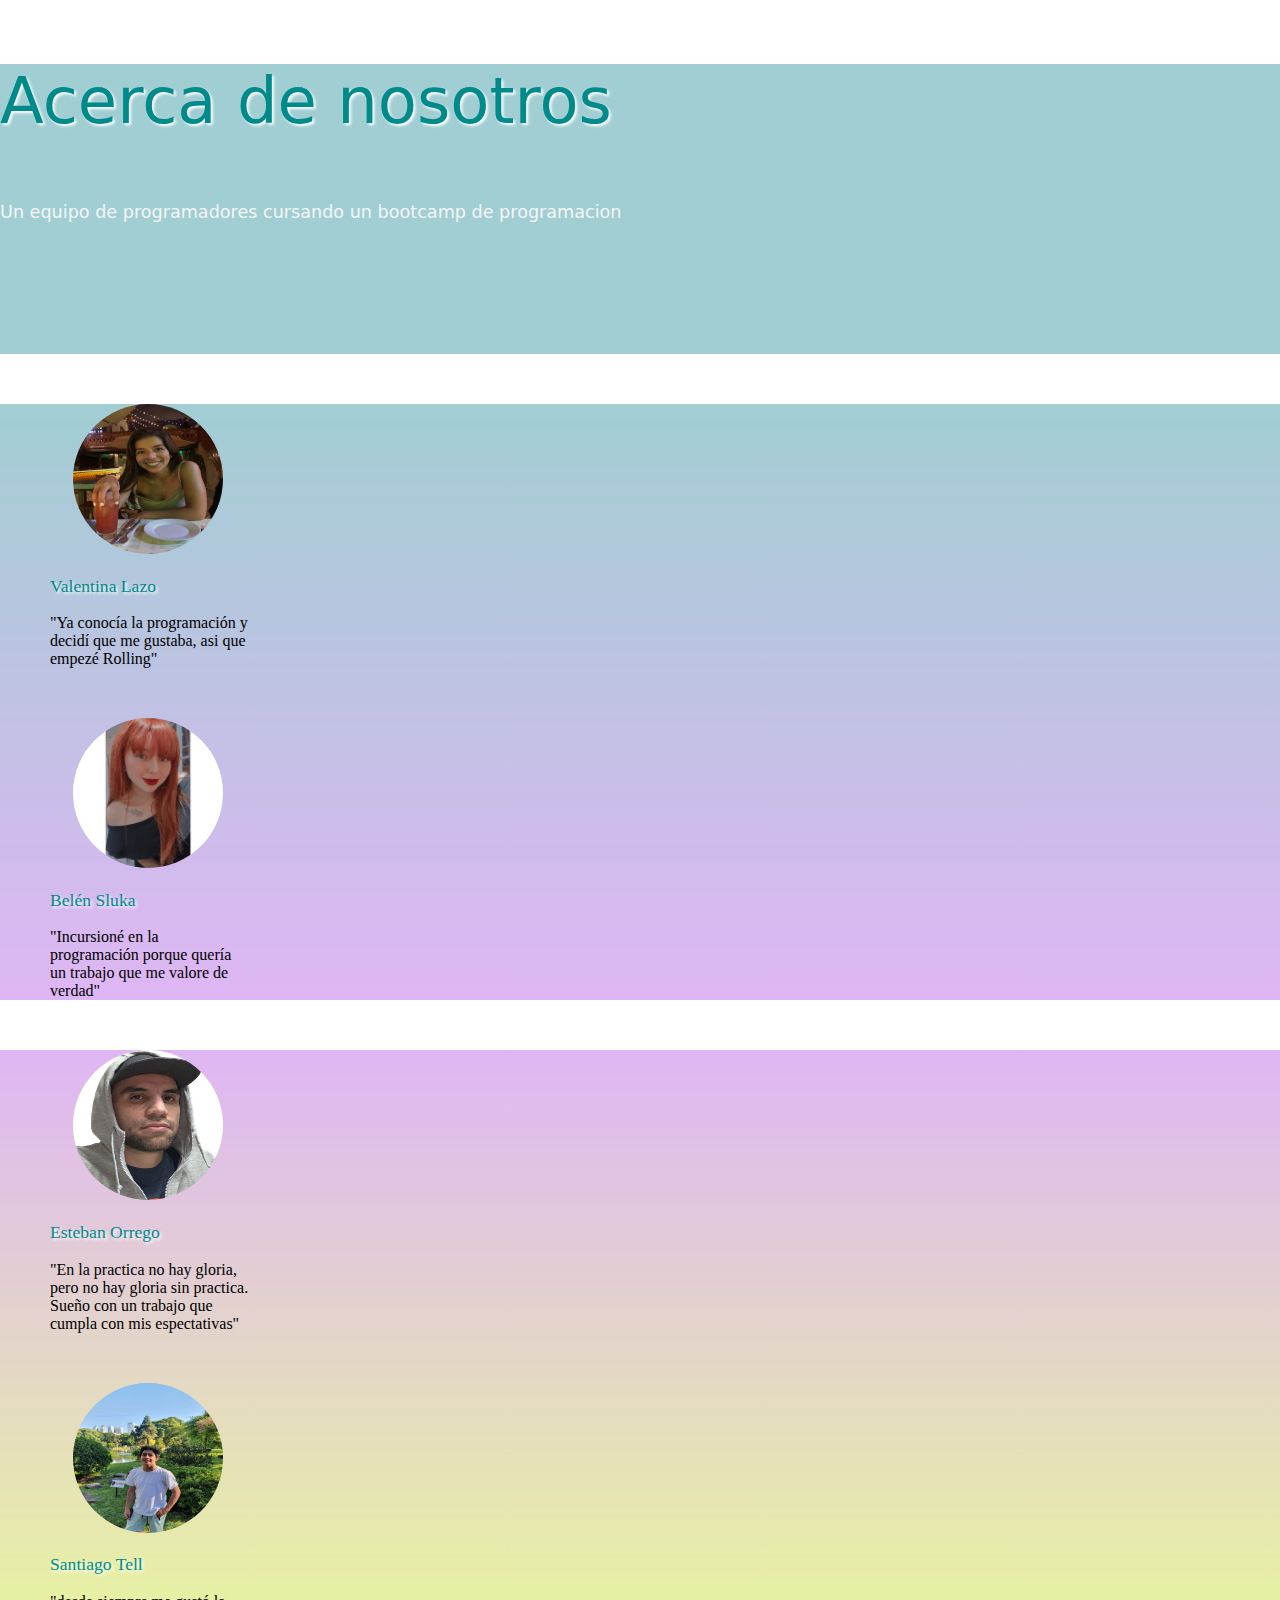
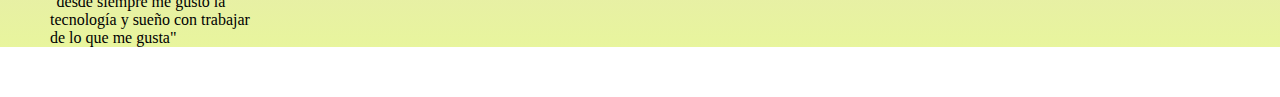
==== AboutUs.html @ 84b4ed23 "agrego-about-us" ====
<!DOCTYPE html>
<html lang="en">

<head>
    <meta charset="UTF-8">
    <meta http-equiv="X-UA-Compatible" content="IE=edge">
    <meta name="viewport" content="width=device-width, initial-scale=1.0">
    <link href="https://cdn.jsdelivr.net/npm/bootstrap@5.0.2/dist/css/bootstrap.min.css" rel="stylesheet"
        integrity="sha384-EVSTQN3/azprG1Anm3QDgpJLIm9Nao0Yz1ztcQTwFspd3yD65VohhpuuCOmLASjC" crossorigin="anonymous">
    <link rel="stylesheet" href="AboutUs.css">
    <link rel="icon" type="image/png" href="">
    <title>Mercado Liebre</title>
</head>

<body>
    <!-- NAVBAR -->

    <!-- NAVBAR -->



    <!-- ABOUT US -->

    <section class="acerca-de-nosotros d-flex align-items-center justify-content-center flex-column">
        <P id="section-title">Acerca de nosotros</P>
        <p id="section-subtitle">Un equipo de programadores cursando un bootcamp de programacion</p>
    </section>

    <section class="nosotros d-flex pt-5 justify-content-center">
        <div class="miembros-caja">
            <img src="./img/WhatsApp Image 2022-10-18 at 15.09.11.jpeg" alt="foto Vale" class="equipo-fotos">
            <p class="text-center mt-1 texto-chicos">Valentina Lazo</p>
            <p class="text-center">"Ya conocía la programación y decidí que me gustaba, asi que empezé Rolling"</p>
        </div>
        <div class="miembros-caja">
            <img src="./img/WhatsApp Image 2022-10-18 at 22.09.18.jpeg" alt="foto Belu" class="equipo-fotos">
            <p class="text-center mt-1 texto-chicos">Belén Sluka</p>
            <p class="text-center">"Incursioné en la programación porque quería un trabajo que me valore de verdad"</p>
        </div>
    </section>
    <section class="nosotros2 d-flex justify-content-center">
        <div class="miembros-caja">
            <img src="./img/WhatsApp Image 2022-10-19 at 21.40.31.jpeg" alt="foto Steve" class="equipo-fotos">
            <p class="text-center mt-1 texto-chicos">Esteban Orrego</p>
            <p class="text-center">"En la practica no hay gloria, pero no hay gloria sin practica. Sueño con un trabajo
                que cumpla con mis espectativas"</p>
        </div>
        <div class="miembros-caja">
            <img src="./img/WhatsApp Image 2022-07-31 at 04.54.52.jpeg" alt="foto Santi" class="equipo-fotos">
            <p class="text-center mt-1 texto-chicos">Santiago Tell</p>
            <p class="text-center">"desde siempre me gustó la tecnología y sueño con trabajar de lo que me gusta"</p>
        </div>
    </section>

    <!-- ABOUT US -->




    <script src="https://cdn.jsdelivr.net/npm/@popperjs/core@2.9.2/dist/umd/popper.min.js"
        integrity="sha384-IQsoLXl5PILFhosVNubq5LC7Qb9DXgDA9i+tQ8Zj3iwWAwPtgFTxbJ8NT4GN1R8p"
        crossorigin="anonymous"></script>
    <script src="https://cdn.jsdelivr.net/npm/bootstrap@5.0.2/dist/js/bootstrap.min.js"
        integrity="sha384-cVKIPhGWiC2Al4u+LWgxfKTRIcfu0JTxR+EQDz/bgldoEyl4H0zUF0QKbrJ0EcQF"
        crossorigin="anonymous"></script>
</body>

</html>
---- AboutUs.css ----
body {
    margin: 0%;
    padding: 0%;
    font-family: Cambria, Cochin, Georgia, Times, 'Times New Roman', serif;
}

.acerca-de-nosotros {
    height: 290px;
    background-color:#A1CED3;

}

#section-title{
    font-size: 4rem;
    font-family: system-ui, -apple-system, BlinkMacSystemFont, 'Segoe UI', Roboto, Oxygen, Ubuntu, Cantarell, 'Open Sans', 'Helvetica Neue', sans-serif;
    font-weight: 450;
    color: #008a8a;
    text-shadow: 2px 2px 3px rgb(255, 255, 255);

}

#section-subtitle {
    font-size: 1.1rem;
    font-weight: 200;
    color: whitesmoke;
    font-family: system-ui, -apple-system, BlinkMacSystemFont, 'Segoe UI', Roboto, Oxygen, Ubuntu, Cantarell, 'Open Sans', 'Helvetica Neue', sans-serif;
}

.nosotros {
    background: #dfb6f4;
background: linear-gradient(0deg, rgba(223,182,244,1) 0%, rgba(161,206,211,1) 100%);
}
.nosotros2 {
background: rgb(232,245,157);
background: linear-gradient(0deg, rgba(232,245,157,1) 0%, rgba(223,182,244,1) 100%);
}

.miembros-caja {
    width: 200px;
    margin: 50px;
}

.equipo-fotos {
    width: 150px;
    height: 150px;
    margin-left: 23px;
    border-radius: 50%;
}

.texto-chicos {
    font-weight: 450;
    color: darkcyan;
    text-shadow: 2px 2px 3px rgb(255, 255, 255);
    font-size: 1.1rem;
}

@media (max-width: 426px) {
    .miembros-caja {
        margin: 0px;
    }
    .acerca-de-nosotros {
        text-align: center;
    }
    .nosotros {
        display: flex;
        flex-direction: column;
        align-items: center;
    }
    .nosotros2 {
        display: flex;
        flex-direction: column;
        align-items: center;
    }
}
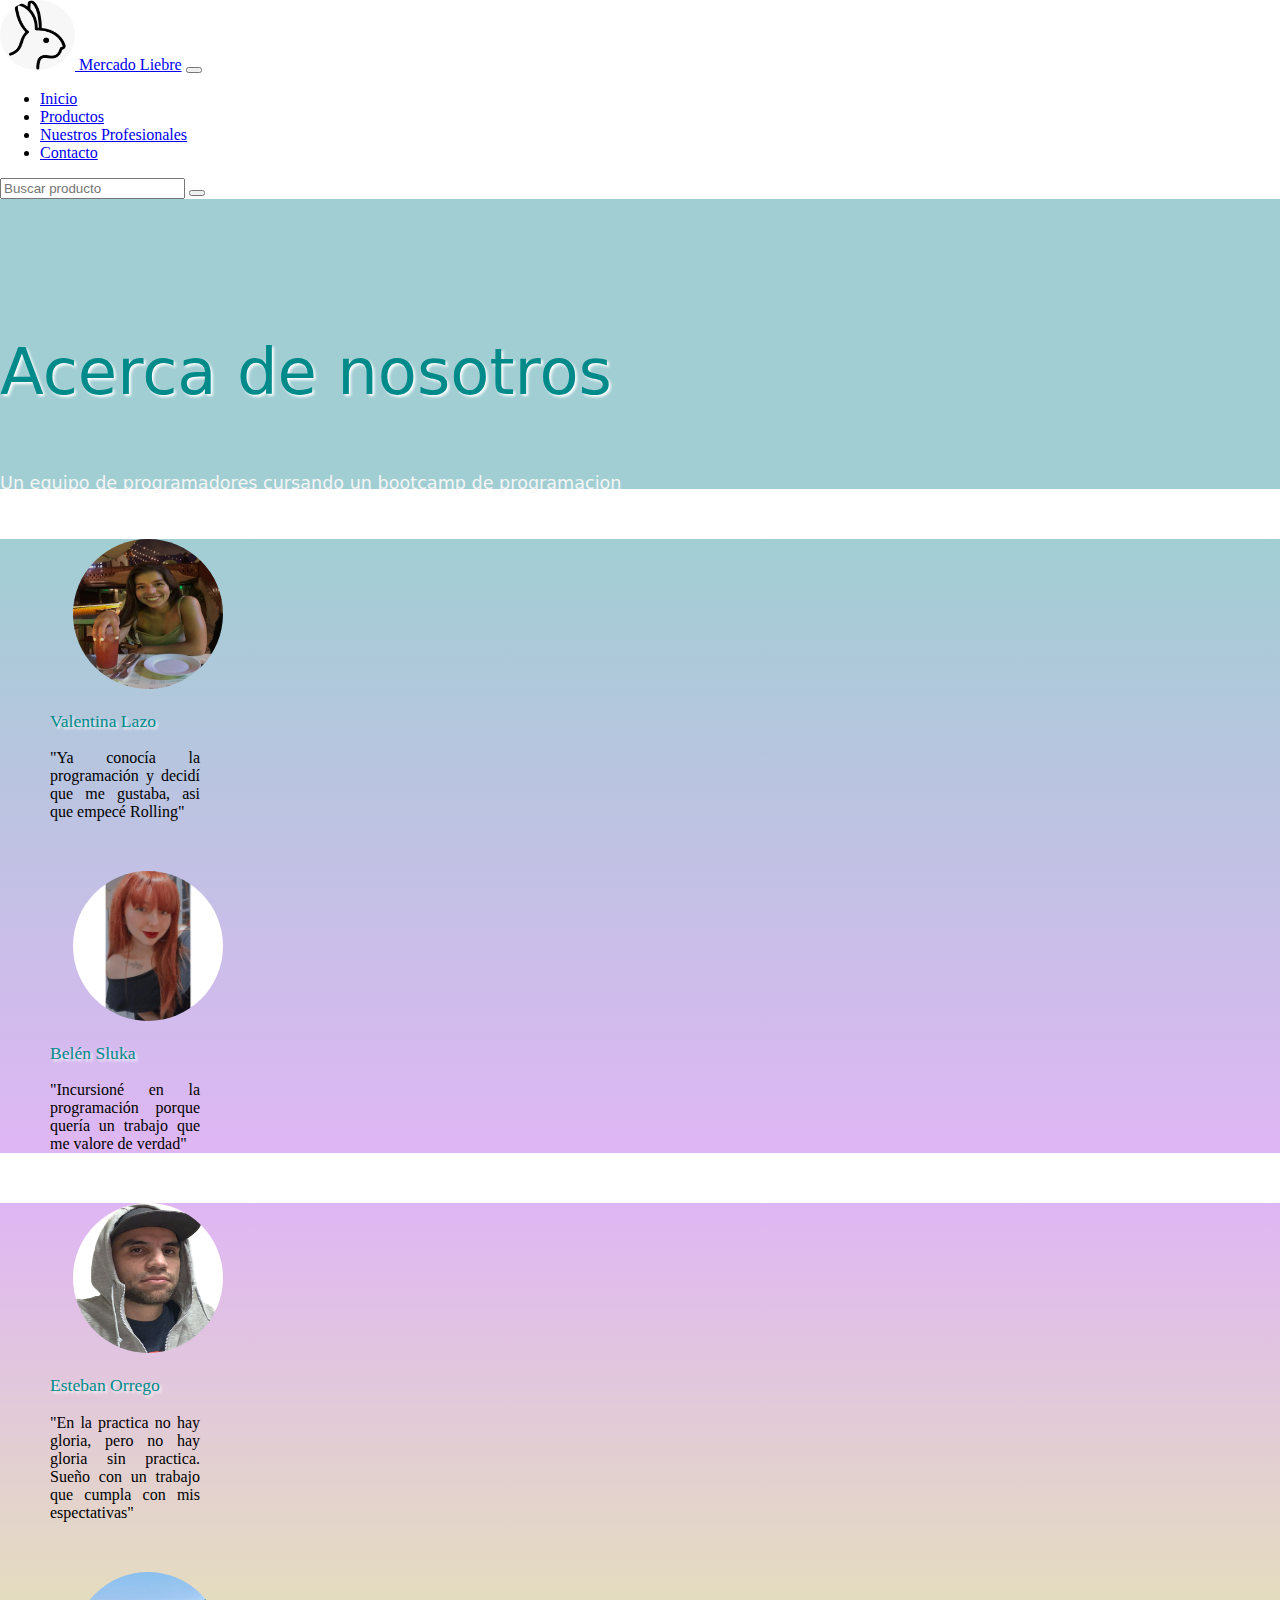
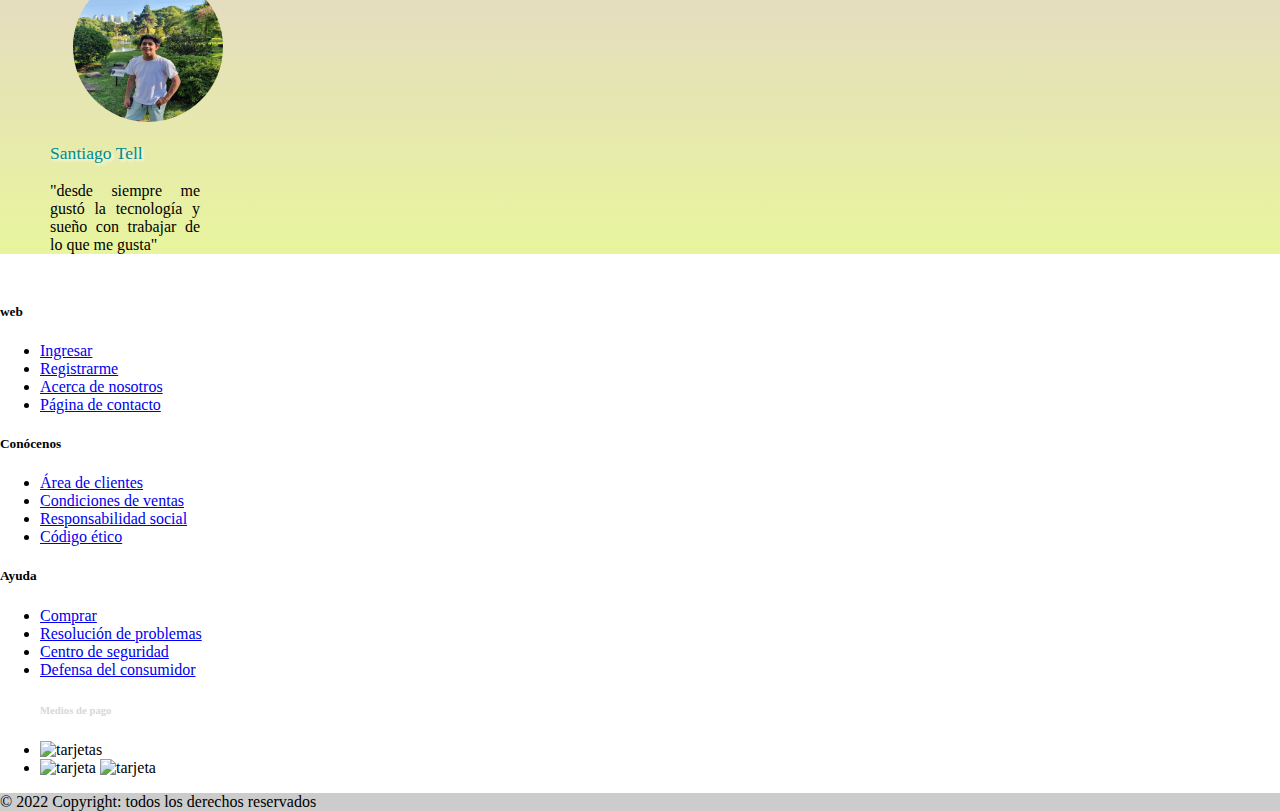
==== commit de42d88f: "links" ====
--- a/AboutUs.html
+++ b/AboutUs.html
@@ -7,30 +7,74 @@
     <meta name="viewport" content="width=device-width, initial-scale=1.0">
     <link href="https://cdn.jsdelivr.net/npm/bootstrap@5.0.2/dist/css/bootstrap.min.css" rel="stylesheet"
         integrity="sha384-EVSTQN3/azprG1Anm3QDgpJLIm9Nao0Yz1ztcQTwFspd3yD65VohhpuuCOmLASjC" crossorigin="anonymous">
+    <script src="https://kit.fontawesome.com/35223ba9d9.js" crossorigin="anonymous"></script>
     <link rel="stylesheet" href="AboutUs.css">
-    <link rel="icon" type="image/png" href="">
+    <link rel="stylesheet" href="index.css">
     <title>Mercado Liebre</title>
+    <link rel="shortcut icon" href=".//img/PHOTO-2022-10-20-16-53-56.jpg" type="image/png" sizes="64">
 </head>
 
 <body>
-    <!-- NAVBAR -->
-
-    <!-- NAVBAR -->
+<!-- Navbar -->
+<nav class="navbar fixed-top navbar-expand-lg navbar-dark p-md-3">
+    <div class="container-fluid">
+        <a class="navbar-brand" href="Index.html">
+            <img src=".//img/PHOTO-2022-10-20-16-53-56.jpg"
+                alt="logo" class="logo img-thumbnail" width="75px" height="70px">
+        </a>
+        <a class="navbar-brand" href="#">Mercado Liebre</a>
+        <button class="navbar-toggler" type="button" data-bs-toggle="collapse"
+            data-bs-target="#navbarSupportedContent" aria-controls="navbarSupportedContent" aria-expanded="false"
+            aria-label="Toggle navigation">
+            <span class="navbar-toggler-icon"></span>
+        </button>
+        <div class="collapse navbar-collapse" id="navbarSupportedContent">
+            <ul class="navbar-nav me-auto mb-2 mb-lg-0">
+                <li class="nav-item">
+                    <a class="nav-link active" aria-current="page" href="#">Inicio</a>
+                </li>
+                <li class="nav-item">
+                    <a class="nav-link" href="./store-products.html">Productos</a>
+                </li>
+                <li class="nav-item">
+                    <a class="nav-link" href="./AboutUs.html">Nuestros Profesionales</a>
+                </li>
+                <li class="nav-item">
+                    <a class="nav-link" href="./Contacto.html">Contacto</a>
+                </li>
+            </ul>
+            <form class="d-flex my-3" role="search">
+                <input class="form-control me-2" type="search" placeholder="Buscar producto" aria-label="Buscar">
+                <button class="btn btn-outline-light" type="submit">
+                    <i class="fa-solid fa-magnifying-glass"></i></button>
+            </form>
+            <div id="mostrarLogueo" class="m-auto d-flex">
+
+            </div>
+        </div>
+
+        <!-- <i class="fa-thin fa-paw-simple"></i> -->
+    </div>
+</nav>
+    <!-- Navbar -->
 
 
 
     <!-- ABOUT US -->
-
     <section class="acerca-de-nosotros d-flex align-items-center justify-content-center flex-column">
-        <P id="section-title">Acerca de nosotros</P>
-        <p id="section-subtitle">Un equipo de programadores cursando un bootcamp de programacion</p>
+        <br>
+        <br>
+        <br>
+        <br>
+        <P id="section-title" class="text-center">Acerca de nosotros</P>
+        <p id="section-subtitle" class="text-center">Un equipo de programadores cursando un bootcamp de programacion</p>
     </section>
 
     <section class="nosotros d-flex pt-5 justify-content-center">
         <div class="miembros-caja">
             <img src="./img/WhatsApp Image 2022-10-18 at 15.09.11.jpeg" alt="foto Vale" class="equipo-fotos">
             <p class="text-center mt-1 texto-chicos">Valentina Lazo</p>
-            <p class="text-center">"Ya conocía la programación y decidí que me gustaba, asi que empezé Rolling"</p>
+            <p class="text-center">"Ya conocía la programación y decidí que me gustaba, asi que empecé Rolling"</p>
         </div>
         <div class="miembros-caja">
             <img src="./img/WhatsApp Image 2022-10-18 at 22.09.18.jpeg" alt="foto Belu" class="equipo-fotos">
@@ -55,8 +99,147 @@
     <!-- ABOUT US -->
 
 
-
-
+    <!-- Footer -->
+    <footer class="bg-dark text-center text-white">
+        <!-- Grid container -->
+        <div class="container p-4">
+            <!-- Section: Social media -->
+            <section class="mb-4">
+                <!-- Facebook -->
+                <a class="btn btn-outline-light btn-floating m-1" href="#!" role="button"><i
+                        class="fab fa-facebook-f"></i></a>
+
+                <!-- Twitter -->
+                <a class="btn btn-outline-light btn-floating m-1" href="#!" role="button"><i
+                        class="fab fa-twitter"></i></a>
+
+                <!-- Google -->
+                <a class="btn btn-outline-light btn-floating m-1" href="#!" role="button"><i
+                        class="fab fa-google"></i></a>
+
+                <!-- Instagram -->
+                <a class="btn btn-outline-light btn-floating m-1" href="#!" role="button"><i
+                        class="fab fa-instagram"></i></a>
+
+                <!-- Linkedin -->
+                <a class="btn btn-outline-light btn-floating m-1" href="#!" role="button"><i
+                        class="fab fa-linkedin-in"></i></a>
+
+                <!-- Github -->
+                <a class="btn btn-outline-light btn-floating m-1" href="#!" role="button"><i
+                        class="fab fa-github"></i></a>
+            </section>
+            <!-- Section: Social media -->
+
+            <!-- Section: Links -->
+            <section class="">
+                <!--Grid row-->
+                <div class="row">
+                    <!--Grid column-->
+                    <div class="col-lg-3 col-md-6 mb-4 mb-md-0">
+                        <h5 class="text-uppercase">web</h5>
+
+                        <ul class="list-unstyled mb-0">
+                            <li>
+                                <a href="#!" class="text-white">Ingresar</a>
+                            </li>
+                            <li>
+                                <a href="#!" class="text-white">Registrarme</a>
+                            </li>
+                            <li>
+                                <a href="#!" class="text-white">Acerca de nosotros</a>
+                            </li>
+                            <li>
+                                <a href="#!" class="text-white">Página de contacto</a>
+                            </li>
+                        </ul>
+                    </div>
+                    <!--Grid column-->
+
+                    <!--Grid column-->
+                    <div class="col-lg-3 col-md-6 mb-4 mb-md-0">
+                        <h5 class="text-uppercase">Conócenos</h5>
+
+                        <ul class="list-unstyled mb-0">
+                            <li>
+                                <a href="#!" class="text-white">Área de clientes</a>
+                            </li>
+                            <li>
+                                <a href="#!" class="text-white">Condiciones de ventas</a>
+                            </li>
+                            <li>
+                                <a href="#!" class="text-white">Responsabilidad social</a>
+                            </li>
+                            <li>
+                                <a href="#!" class="text-white">Código ético</a>
+                            </li>
+                        </ul>
+                    </div>
+                    <!--Grid column-->
+
+                    <!--Grid column-->
+                    <div class="col-lg-3 col-md-6 mb-4 mb-md-0">
+                        <h5 class="text-uppercase">Ayuda</h5>
+
+                        <ul class="list-unstyled mb-0">
+                            <li>
+                                <a href="#!" class="text-white">Comprar</a>
+                            </li>
+                            <li>
+                                <a href="#!" class="text-white">Resolución de problemas</a>
+                            </li>
+                            <li>
+                                <a href="#!" class="text-white">Centro de seguridad</a>
+                            </li>
+                            <li>
+                                <a href="#!" class="text-white">Defensa del consumidor</a>
+                            </li>
+                        </ul>
+                    </div>
+                    <!--Grid column-->
+
+                    <!--Grid column-->
+                    <div class="col-lg-3 col-md-6 mb-4 mb-md-0">
+                        <ul class="list-unstyled mb-0">
+                            <h6>Medios de pago</h6>
+                            <li>
+                                <img src="https://enclave.rae.es/sites/default/files/visa_mastercard.png" alt="tarjetas"
+                                    width="96">
+                            </li>
+                            <li>
+                                <img src="https://pintureriaszumik.com.ar/wp-content/uploads/2020/01/tarjeta-naranja-633x400.png"
+                                    alt="tarjeta" width="46">
+                                <img src="https://www.hsbc.com.ar/content/dam/hsbc/hbar/images/tarjeta-debito/tarjeta-debito-masiva-540x340.png"
+                                    alt="tarjeta" width="45">
+                            </li>
+                        </ul>
+                    </div>
+                    <!--Grid column-->
+                </div>
+                <!--Grid row-->
+            </section>
+
+        </div>
+        <!-- Grid container -->
+
+        <!-- Copyright -->
+        <div class="text-center p-3" style="background-color: rgba(0, 0, 0, 0.2);">
+            © 2022 Copyright: todos los derechos reservados
+        </div>
+        <!-- Copyright -->
+    </footer>
+    <!-- Footer -->
+
+    <script>
+        var nav = document.querySelector('nav');
+        window.addEventListener('scroll', function () {
+            if (window.pageYOffset > 10) {
+                nav.classList.add('bg-dark', 'shadow');
+            } else {
+                nav.classList.remove('bg-dark', 'shadow');
+            }
+        })
+    </script>
     <script src="https://cdn.jsdelivr.net/npm/@popperjs/core@2.9.2/dist/umd/popper.min.js"
         integrity="sha384-IQsoLXl5PILFhosVNubq5LC7Qb9DXgDA9i+tQ8Zj3iwWAwPtgFTxbJ8NT4GN1R8p"
         crossorigin="anonymous"></script>
--- a/index.css
+++ b/index.css
@@ -0,0 +1,88 @@
+@import url('https://fonts.googleapis.com/css2?family=Cormorant+Garamond:ital,wght@0,300;1,700&family=Reenie+Beanie&display=swap');
+
+.bgNavbar {
+    background-color: #000000cc;
+    transition: all 0.5s ease;
+}
+
+.logo{
+    border-radius: 52% !important;
+}
+
+h6{
+    color: #d8d8d8;
+}
+
+#home {
+    background-image: url("https://misanimales.com/wp-content/uploads/2018/06/ir-de-compras-con-perro.jpg");
+    width: 100%;
+    height:100%;
+    background-size: cover;
+    background-position: top center;
+    display:flex;
+    flex-direction: column;
+    justify-content: center;
+    align-items: flex-start;
+}
+.galeria{
+    cursor: pointer;
+    transition:0.3s all;
+}
+.galeria:hover{
+    opacity:0.7;
+
+}
+.shopNow{
+    transform: translateY(20px);
+    opacity:0;
+    transition:0.3s all;
+    font-size: 0.8rem;
+    font-weight: 700;
+    outline: none;
+    border:none;
+    background-color: #1d1d1d;
+    color:aliceblue;
+    padding: 13px 30px;
+}
+
+.shopNow:hover{
+    transform: translateY(0);
+    opacity:1;
+}
+.star{
+    padding: 10px 0;
+}
+.star i{
+    font-size: 0.8rem;
+    color:goldenrod;
+}
+p{
+    text-align: justify;
+    width: 75%;
+}
+#banner{
+    background-image: url("https://www.acws.cl/wp-content/uploads/2020/04/veterinario-900x450.jpg");
+    width:100%;
+    height:60vh;
+    background-size: cover;
+    background-position: top 70px center;
+    background-repeat: no-repeat;
+    background-attachment: fixed;
+    display:flex;
+    flex-direction: column;
+    justify-content: center;
+    align-items: flex-start;
+}
+
+.details{
+    display:flex;
+    justify-content: center;
+    flex-direction: column;
+    align-items:center;
+    margin-bottom: 15%;
+}
+h2{
+    font-family: 'Cormorant Garamond', serif;
+
+}
+
